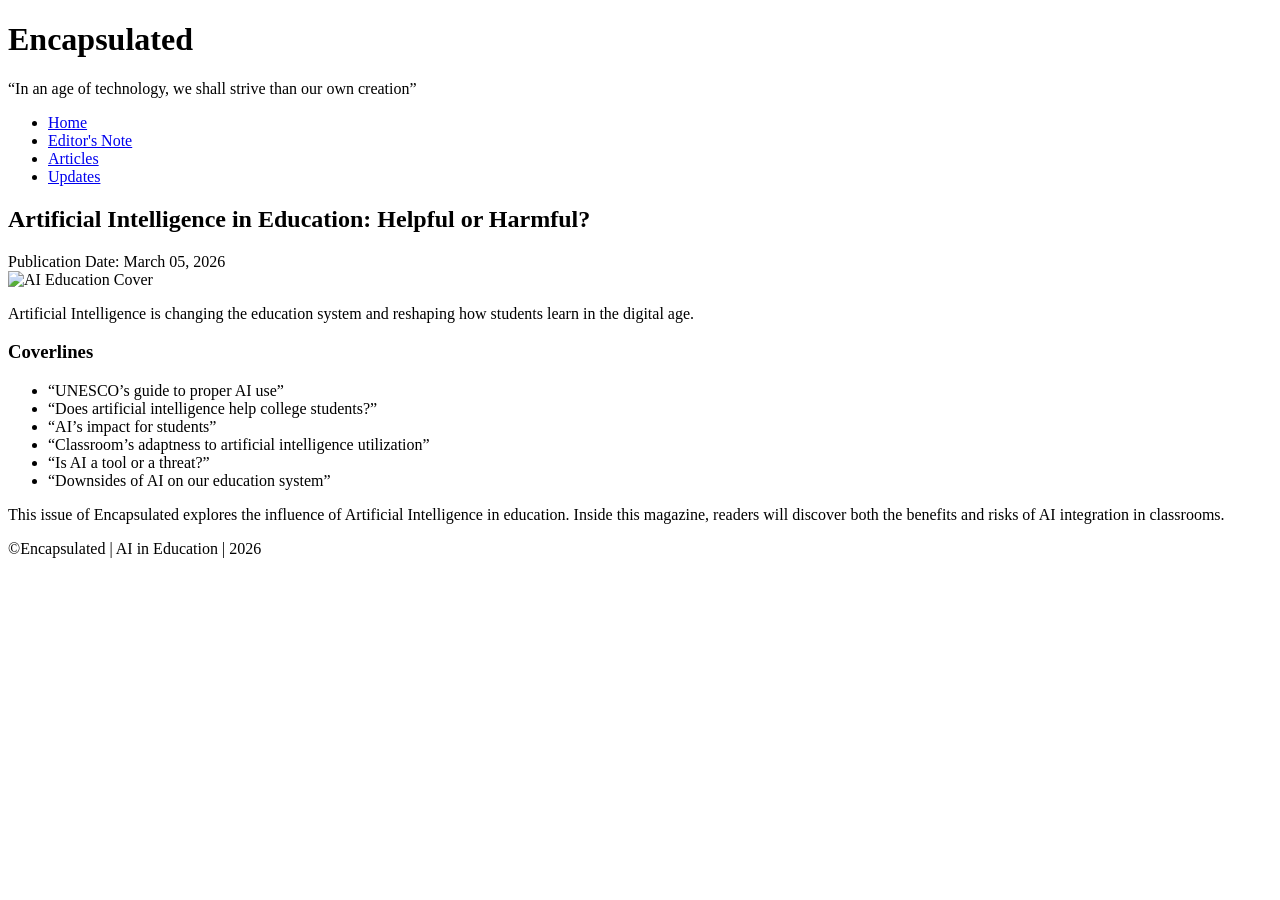
==== index.html @ 2314c758 "Create index.html" ====
<!DOCTYPE html>
<html>

<head>
<title>Encapsulated Magazine</title>
<link rel="stylesheet" href="css/style.css">
</head>

<body>

<div class="container">

<header class="header">
<h1 class="mag-title">Encapsulated</h1>
<p class="tagline">
<span class="quote">“In an age of technology, we shall strive than our own creation”</span>
</p>
</header>

<nav class="navbar">
<ul>
<li><a href="index.html">Home</a></li>
<li><a href="editor.html">Editor's Note</a></li>
<li><a href="articles.html">Articles</a></li>
<li><a href="updates.html">Updates</a></li>
</ul>
</nav>

<div class="cover-section">

<div class="headline-box">
<h2 class="headline">Artificial Intelligence in Education: Helpful or Harmful?</h2>
<span class="date">Publication Date: March 05, 2026</span>
</div>

<div class="cover-image">
<img src="images/cover.jpg" alt="AI Education Cover">
</div>

<div class="statement-box">
<p class="statement">
Artificial Intelligence is changing the education system and reshaping how students learn in the digital age.
</p>
</div>

<div class="coverlines">
<h3>Coverlines</h3>

<ul>
<li>“UNESCO’s guide to proper AI use”</li>
<li>“Does artificial intelligence help college students?”</li>
<li>“AI’s impact for students”</li>
<li>“Classroom’s adaptness to artificial intelligence utilization”</li>
<li>“Is AI a tool or a threat?”</li>
<li>“Downsides of AI on our education system”</li>
</ul>
</div>

<div class="intro">
<p>
This issue of <span class="highlight">Encapsulated</span> explores the influence of Artificial Intelligence in education. 
Inside this magazine, readers will discover both the benefits and risks of AI integration in classrooms.
</p>
</div>

</div>

<footer class="footer">
<span>©Encapsulated | AI in Education | 2026</span>
</footer>

</div>

</body>
</html>
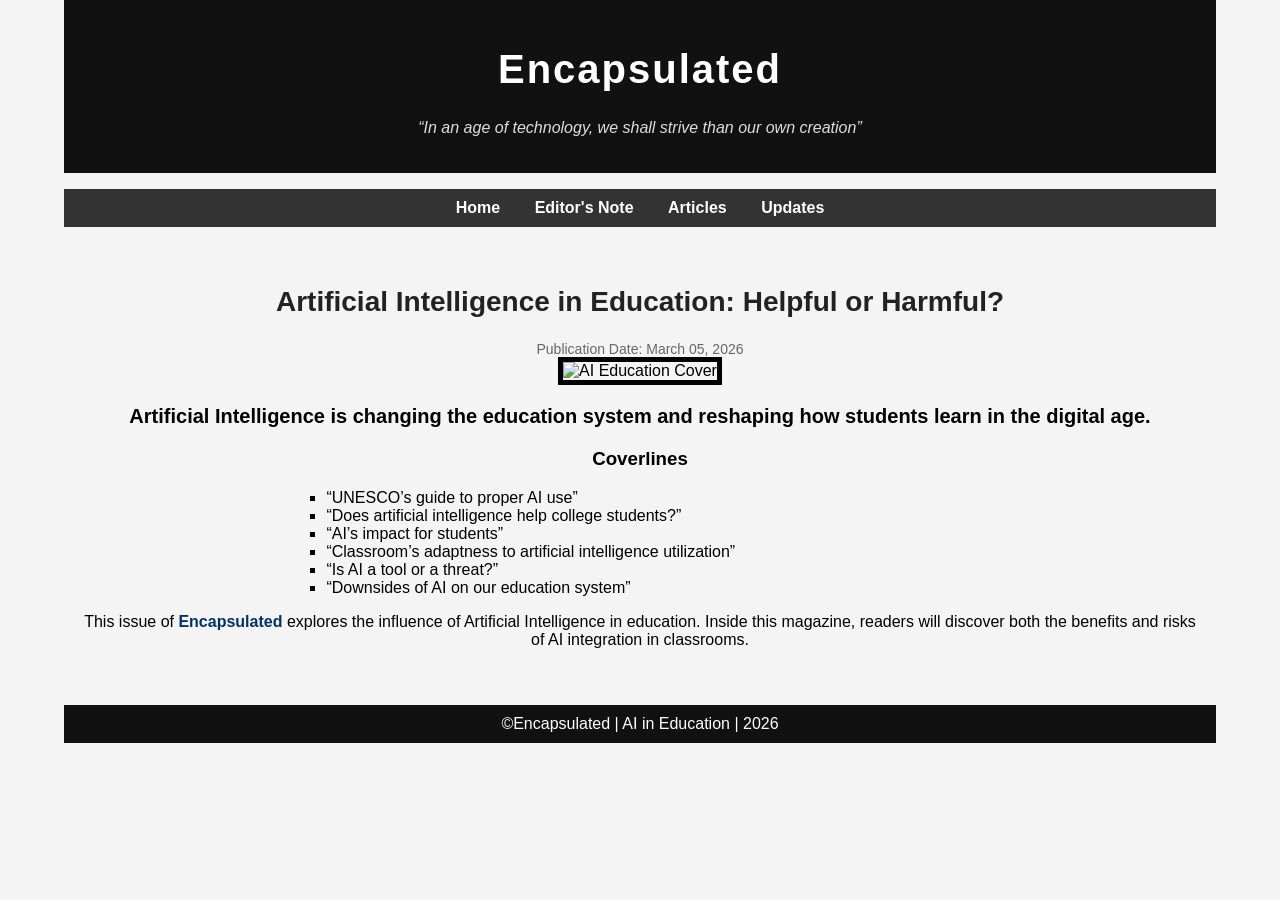
==== commit c58e774e: "Update index.html" ====
--- a/index.html
+++ b/index.html
@@ -3,7 +3,7 @@
 
 <head>
 <title>Encapsulated Magazine</title>
-<link rel="stylesheet" href="css/style.css">
+<link rel="stylesheet" href="style.css">
 </head>
 
 <body>
--- a/style.css
+++ b/style.css
@@ -0,0 +1,128 @@
+body{
+font-family: Arial, sans-serif;
+background:#f4f4f4;
+margin:0;
+}
+
+.container{
+width:90%;
+margin:auto;
+}
+
+.header{
+background:#111;
+color:white;
+text-align:center;
+padding:20px;
+}
+
+.mag-title{
+font-size:40px;
+letter-spacing:2px;
+}
+
+.tagline{
+font-style:italic;
+color:#ddd;
+}
+
+.navbar ul{
+list-style:none;
+background:#333;
+text-align:center;
+padding:10px;
+}
+
+.navbar li{
+display:inline-block;
+margin:0 15px;
+}
+
+.navbar a{
+color:white;
+text-decoration:none;
+font-weight:bold;
+}
+
+.navbar a:hover{
+color:yellow;
+}
+
+.cover-section{
+text-align:center;
+padding:20px;
+}
+
+.headline{
+font-size:28px;
+color:#222;
+}
+
+.date{
+display:block;
+margin-top:5px;
+font-size:14px;
+color:#666;
+}
+
+.cover-image img{
+width:60%;
+border:5px solid black;
+}
+
+.statement{
+font-size:20px;
+font-weight:bold;
+}
+
+.coverlines ul{
+list-style:square;
+text-align:left;
+width:60%;
+margin:auto;
+}
+
+.highlight{
+color:#003366;
+font-weight:bold;
+}
+
+.editor-section{
+padding:20px;
+background:white;
+}
+
+.profile img{
+width:150px;
+border-radius:50%;
+border:3px solid black;
+}
+
+.label{
+font-weight:bold;
+}
+
+.article{
+background:white;
+margin:20px 0;
+padding:20px;
+border:1px solid #ccc;
+}
+
+.dropcap::first-letter{
+font-size:45px;
+font-weight:bold;
+color:#003366;
+}
+
+.video{
+margin-top:15px;
+}
+
+.footer{
+background:#111;
+color:white;
+text-align:center;
+padding:10px;
+margin-top:20px;
+}
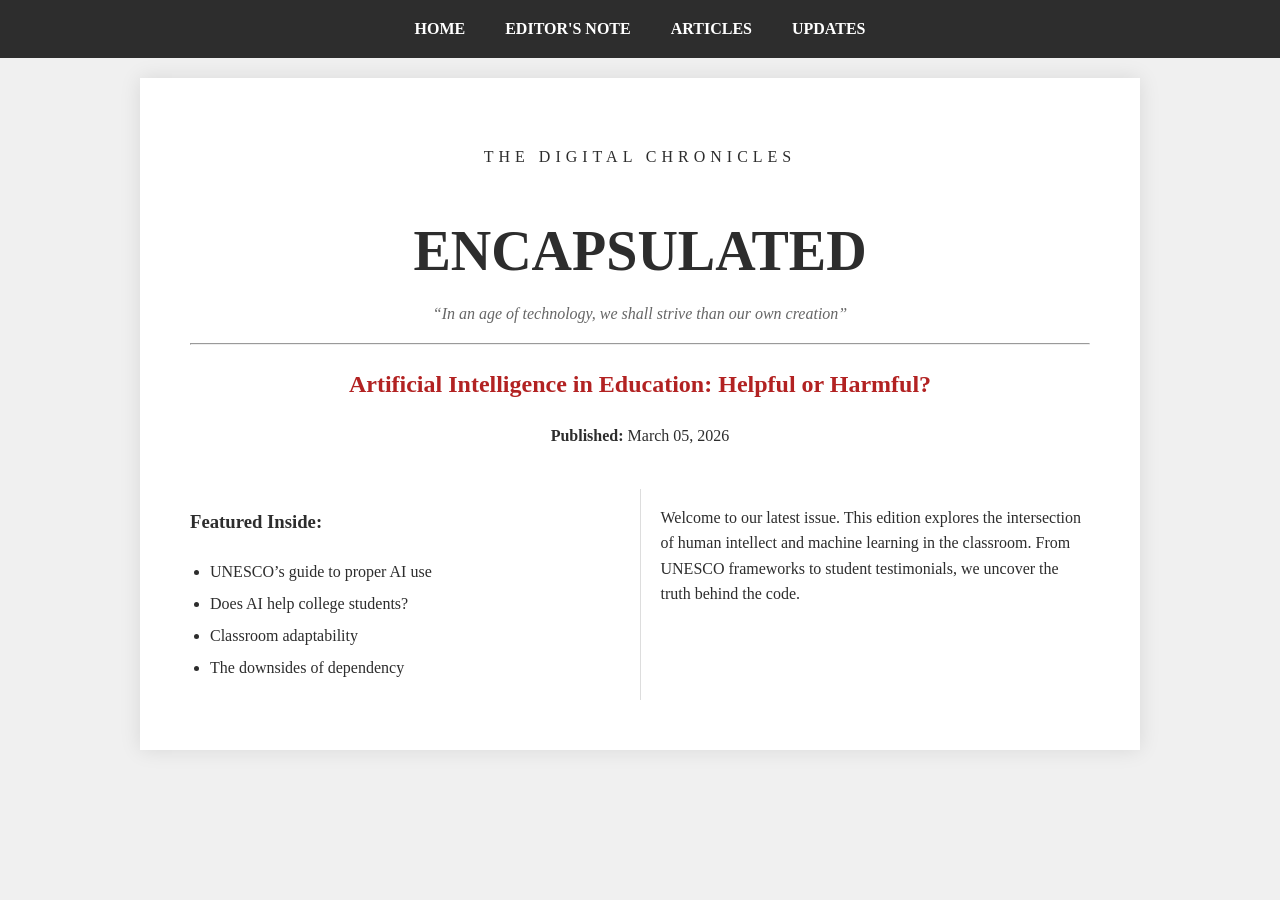
==== commit c33629f1: "Update index.html" ====
--- a/index.html
+++ b/index.html
@@ -1,75 +1,44 @@
 <!DOCTYPE html>
-<html>
+<html lang="en">
+<head>
+    <meta charset="UTF-8">
+    <title>Encapsulated | AI in Education</title>
+    <link rel="stylesheet" href="style.css">
+</head>
+<body>
+    <nav>
+        <ul>
+            <li><a href="index.html">Home</a></li>
+            <li><a href="editor.html">Editor's Note</a></li>
+            <li><a href="article.html">Articles</a></li>
+            <li><a href="updates.html">Updates</a></li>
+        </ul>
+    </nav>
 
-<head>
-<title>Encapsulated Magazine</title>
-<link rel="stylesheet" href="style.css">
-</head>
+    <div class="container" style="text-align: center;">
+        <header>
+            <p style="letter-spacing: 5px; text-transform: uppercase;">The Digital Chronicles</p>
+            <h1>ENCAPSULATED</h1>
+            <p class="tagline">“In an age of technology, we shall strive than our own creation”</p>
+            <hr>
+            <h2 style="color: var(--primary-red);">Artificial Intelligence in Education: Helpful or Harmful?</h2>
+            <p><strong>Published:</strong> March 05, 2026</p>
+        </header>
 
-<body>
-
-<div class="container">
-
-<header class="header">
-<h1 class="mag-title">Encapsulated</h1>
-<p class="tagline">
-<span class="quote">“In an age of technology, we shall strive than our own creation”</span>
-</p>
-</header>
-
-<nav class="navbar">
-<ul>
-<li><a href="index.html">Home</a></li>
-<li><a href="editor.html">Editor's Note</a></li>
-<li><a href="articles.html">Articles</a></li>
-<li><a href="updates.html">Updates</a></li>
-</ul>
-</nav>
-
-<div class="cover-section">
-
-<div class="headline-box">
-<h2 class="headline">Artificial Intelligence in Education: Helpful or Harmful?</h2>
-<span class="date">Publication Date: March 05, 2026</span>
-</div>
-
-<div class="cover-image">
-<img src="images/cover.jpg" alt="AI Education Cover">
-</div>
-
-<div class="statement-box">
-<p class="statement">
-Artificial Intelligence is changing the education system and reshaping how students learn in the digital age.
-</p>
-</div>
-
-<div class="coverlines">
-<h3>Coverlines</h3>
-
-<ul>
-<li>“UNESCO’s guide to proper AI use”</li>
-<li>“Does artificial intelligence help college students?”</li>
-<li>“AI’s impact for students”</li>
-<li>“Classroom’s adaptness to artificial intelligence utilization”</li>
-<li>“Is AI a tool or a threat?”</li>
-<li>“Downsides of AI on our education system”</li>
-</ul>
-</div>
-
-<div class="intro">
-<p>
-This issue of <span class="highlight">Encapsulated</span> explores the influence of Artificial Intelligence in education. 
-Inside this magazine, readers will discover both the benefits and risks of AI integration in classrooms.
-</p>
-</div>
-
-</div>
-
-<footer class="footer">
-<span>©Encapsulated | AI in Education | 2026</span>
-</footer>
-
-</div>
-
+        <section style="display: flex; text-align: left; margin-top: 40px;">
+            <div style="flex: 1; padding-right: 20px; border-right: 1px solid #ddd;">
+                <h3>Featured Inside:</h3>
+                <ul class="ref-list">
+                    <li>UNESCO’s guide to proper AI use</li>
+                    <li>Does AI help college students?</li>
+                    <li>Classroom adaptability</li>
+                    <li>The downsides of dependency</li>
+                </ul>
+            </div>
+            <div style="flex: 1; padding-left: 20px;">
+                <p>Welcome to our latest issue. This edition explores the intersection of human intellect and machine learning in the classroom. From UNESCO frameworks to student testimonials, we uncover the truth behind the code.</p>
+            </div>
+        </section>
+    </div>
 </body>
 </html>
--- a/style.css
+++ b/style.css
@@ -1,128 +1,100 @@
-body{
-font-family: Arial, sans-serif;
-background:#f4f4f4;
-margin:0;
+
+:root {
+    --primary-red: #b22222;
+    --dark-grey: #2d2d2d;
+    --accent-gold: #c5a059;
 }
 
-.container{
-width:90%;
-margin:auto;
+body {
+    font-family: 'Times New Roman', serif;
+    line-height: 1.6;
+    color: var(--dark-grey);
+    margin: 0;
+    background-color: #f0f0f0;
 }
 
-.header{
-background:#111;
-color:white;
-text-align:center;
-padding:20px;
+/* Navigation Menu */
+nav {
+    background: var(--dark-grey);
+    padding: 1rem;
+    position: sticky;
+    top: 0;
+    z-index: 1000;
 }
 
-.mag-title{
-font-size:40px;
-letter-spacing:2px;
+nav ul {
+    list-style: none;
+    display: flex;
+    justify-content: center;
+    margin: 0;
+    padding: 0;
 }
 
-.tagline{
-font-style:italic;
-color:#ddd;
+nav ul li { margin: 0 20px; }
+
+nav a {
+    color: white;
+    text-decoration: none;
+    font-weight: bold;
+    text-transform: uppercase;
+    transition: 0.3s;
 }
 
-.navbar ul{
-list-style:none;
-background:#333;
-text-align:center;
-padding:10px;
+nav a:hover { color: var(--accent-gold); }
+
+/* Organization Tags (Div & Span) */
+.container {
+    max-width: 900px;
+    margin: 20px auto;
+    background: white;
+    padding: 50px;
+    box-shadow: 0 0 20px rgba(0,0,0,0.1);
 }
 
-.navbar li{
-display:inline-block;
-margin:0 15px;
+.highlight { color: var(--primary-red); font-weight: bold; }
+
+/* Typography & Pseudo-elements */
+h1 { font-size: 3.5rem; text-align: center; margin-bottom: 0; }
+.tagline { text-align: center; font-style: italic; color: #666; margin-top: 5px; }
+
+/* Drop Cap Implementation */
+.article-p::first-letter {
+    font-size: 4rem;
+    font-weight: bold;
+    float: left;
+    margin-right: 10px;
+    line-height: 1;
+    color: var(--primary-red);
+    font-family: 'Georgia', serif;
 }
 
-.navbar a{
-color:white;
-text-decoration:none;
-font-weight:bold;
+/* Borders & Lists */
+.editor-box {
+    border: 2px solid var(--accent-gold);
+    padding: 25px;
+    margin: 20px 0;
+    background: #fffdf9;
 }
 
-.navbar a:hover{
-color:yellow;
+.ref-list { padding-left: 20px; line-height: 2; }
+
+/* Footer */
+footer {
+    text-align: center;
+    padding: 30px;
+    background: #222;
+    color: #ccc;
+    font-size: 0.9rem;
 }
 
-.cover-section{
-text-align:center;
-padding:20px;
+/* Video Responsive Container */
+.video-container {
+    position: relative;
+    padding-bottom: 56.25%;
+    height: 0;
+    margin: 20px 0;
 }
-
-.headline{
-font-size:28px;
-color:#222;
+.video-container iframe {
+    position: absolute;
+    top: 0; left: 0; width: 100%; height: 100%;
 }
-
-.date{
-display:block;
-margin-top:5px;
-font-size:14px;
-color:#666;
-}
-
-.cover-image img{
-width:60%;
-border:5px solid black;
-}
-
-.statement{
-font-size:20px;
-font-weight:bold;
-}
-
-.coverlines ul{
-list-style:square;
-text-align:left;
-width:60%;
-margin:auto;
-}
-
-.highlight{
-color:#003366;
-font-weight:bold;
-}
-
-.editor-section{
-padding:20px;
-background:white;
-}
-
-.profile img{
-width:150px;
-border-radius:50%;
-border:3px solid black;
-}
-
-.label{
-font-weight:bold;
-}
-
-.article{
-background:white;
-margin:20px 0;
-padding:20px;
-border:1px solid #ccc;
-}
-
-.dropcap::first-letter{
-font-size:45px;
-font-weight:bold;
-color:#003366;
-}
-
-.video{
-margin-top:15px;
-}
-
-.footer{
-background:#111;
-color:white;
-text-align:center;
-padding:10px;
-margin-top:20px;
-}
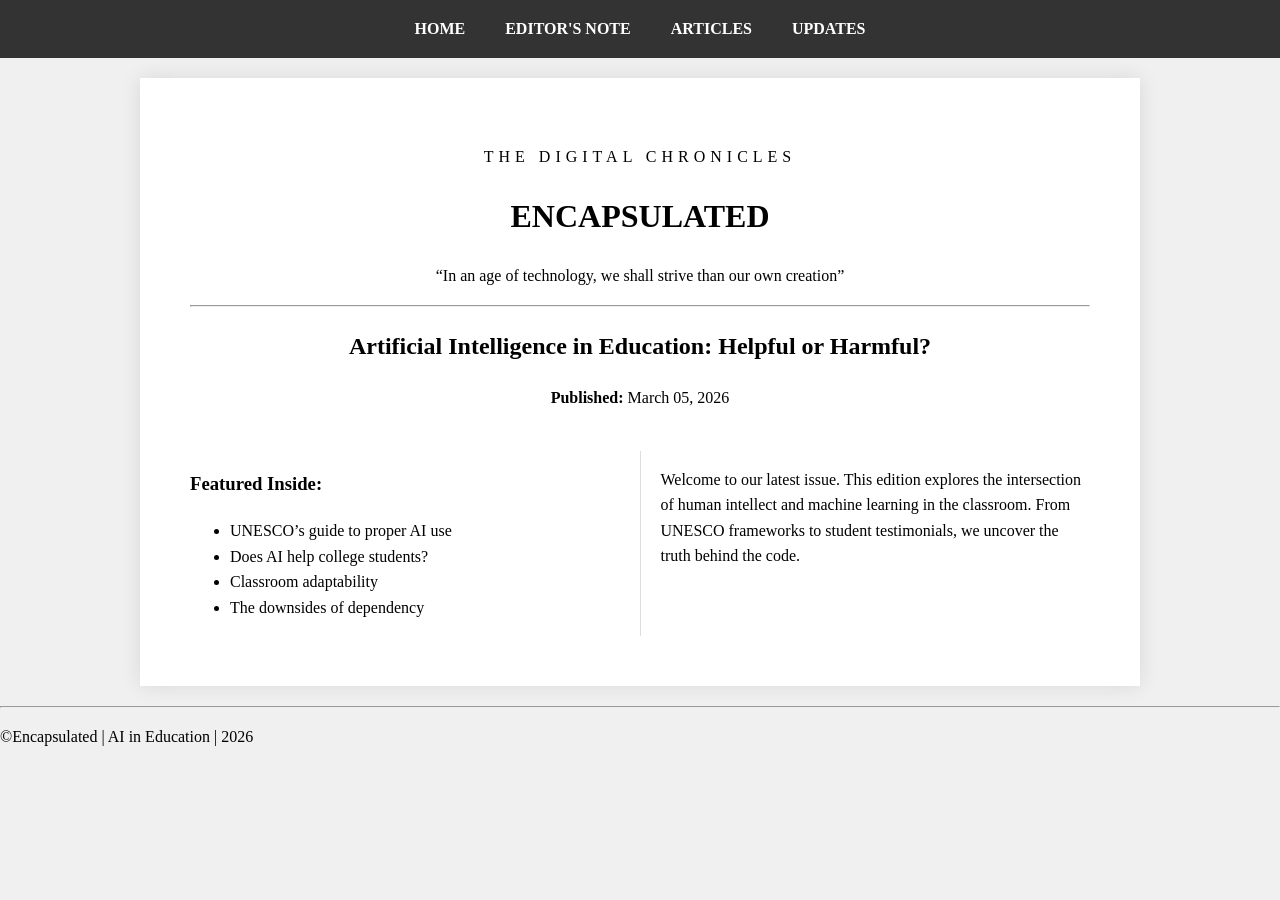
==== commit 9231fb48: "Update index.html" ====
--- a/index.html
+++ b/index.html
@@ -40,5 +40,9 @@
             </div>
         </section>
     </div>
+    <hr>
+    <p>©Encapsulated | AI in Education | 2026
+</p>
+</hr>
 </body>
 </html>
--- a/style.css
+++ b/style.css
@@ -1,21 +1,21 @@
 
 :root {
-    --primary-red: #b22222;
-    --dark-grey: #2d2d2d;
-    --accent-gold: #c5a059;
+    : #b22222;
+    : #2d2d2d;
+    : #c5a059;
 }
 
 body {
     font-family: 'Times New Roman', serif;
     line-height: 1.6;
-    color: var(--dark-grey);
+    color: var(#333333);
     margin: 0;
     background-color: #f0f0f0;
 }
 
-/* Navigation Menu */
+
 nav {
-    background: var(--dark-grey);
+    background: #333333;
     padding: 1rem;
     position: sticky;
     top: 0;
@@ -40,9 +40,9 @@
     transition: 0.3s;
 }
 
-nav a:hover { color: var(--accent-gold); }
+nav a:hover { color: #D4AF37; }
 
-/* Organization Tags (Div & Span) */
+
 .container {
     max-width: 900px;
     margin: 20px auto;
@@ -51,26 +51,26 @@
     box-shadow: 0 0 20px rgba(0,0,0,0.1);
 }
 
-.highlight { color: var(--primary-red); font-weight: bold; }
+.highlight { color: var(#C21807; font-weight: bold; }
 
-/* Typography & Pseudo-elements */
+
 h1 { font-size: 3.5rem; text-align: center; margin-bottom: 0; }
 .tagline { text-align: center; font-style: italic; color: #666; margin-top: 5px; }
 
-/* Drop Cap Implementation */
+
 .article-p::first-letter {
     font-size: 4rem;
     font-weight: bold;
     float: left;
     margin-right: 10px;
     line-height: 1;
-    color: var(--primary-red);
+    color: var(#C21807);
     font-family: 'Georgia', serif;
 }
 
-/* Borders & Lists */
+
 .editor-box {
-    border: 2px solid var(--accent-gold);
+    border: 2px solid var(#D4AF37);
     padding: 25px;
     margin: 20px 0;
     background: #fffdf9;
@@ -78,7 +78,7 @@
 
 .ref-list { padding-left: 20px; line-height: 2; }
 
-/* Footer */
+
 footer {
     text-align: center;
     padding: 30px;
@@ -87,7 +87,7 @@
     font-size: 0.9rem;
 }
 
-/* Video Responsive Container */
+
 .video-container {
     position: relative;
     padding-bottom: 56.25%;
